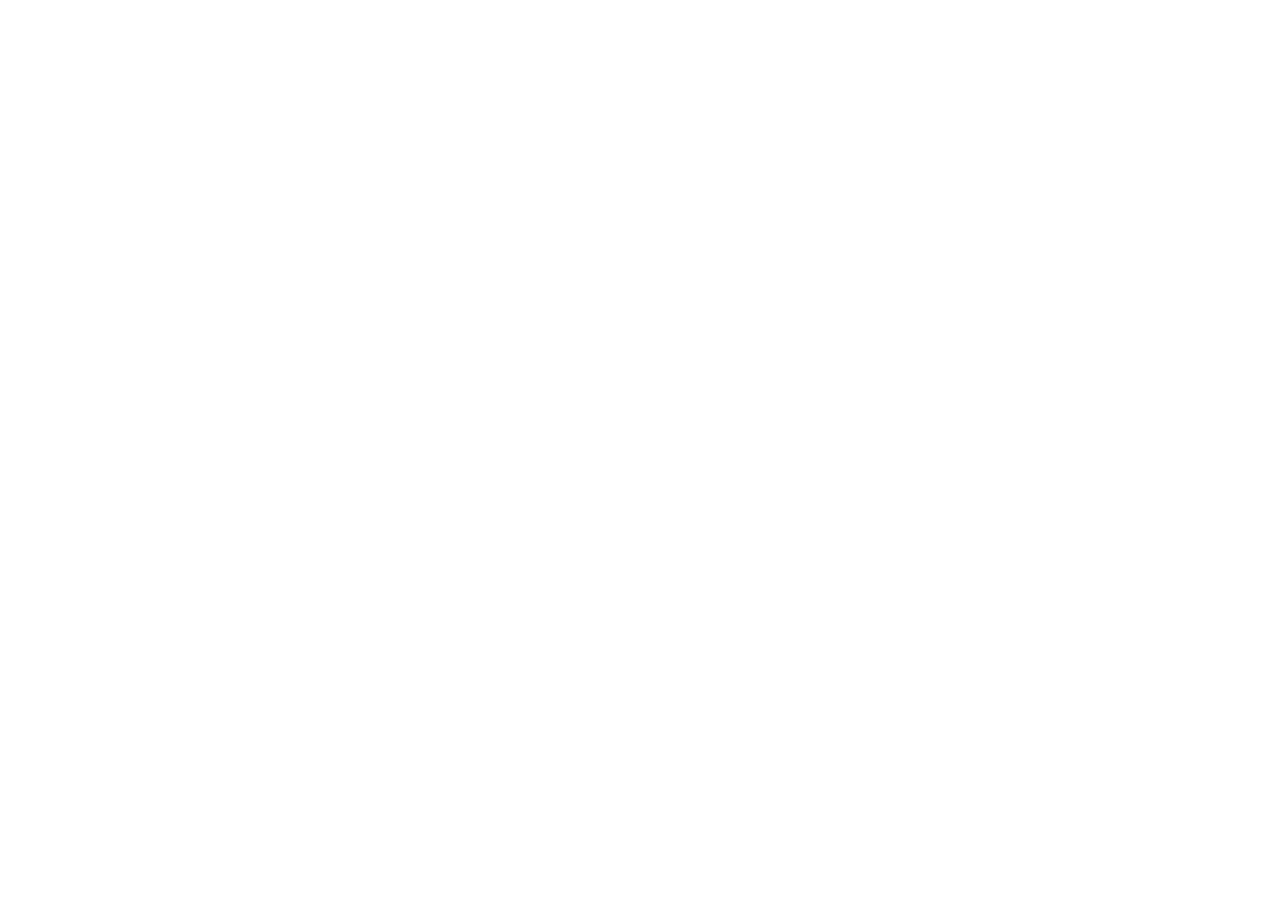
==== index.html @ a967a32e "criei a pagina principal" ====
<!DOCTYPE html>
<html lang="pt-br">
<head>
    <meta charset="UTF-8">
    <meta name="viewport" content="width=device-width, initial-scale=1.0">
    <title>Projetos redes sociais</title>
</head>
<body>
    
</body>
</html>
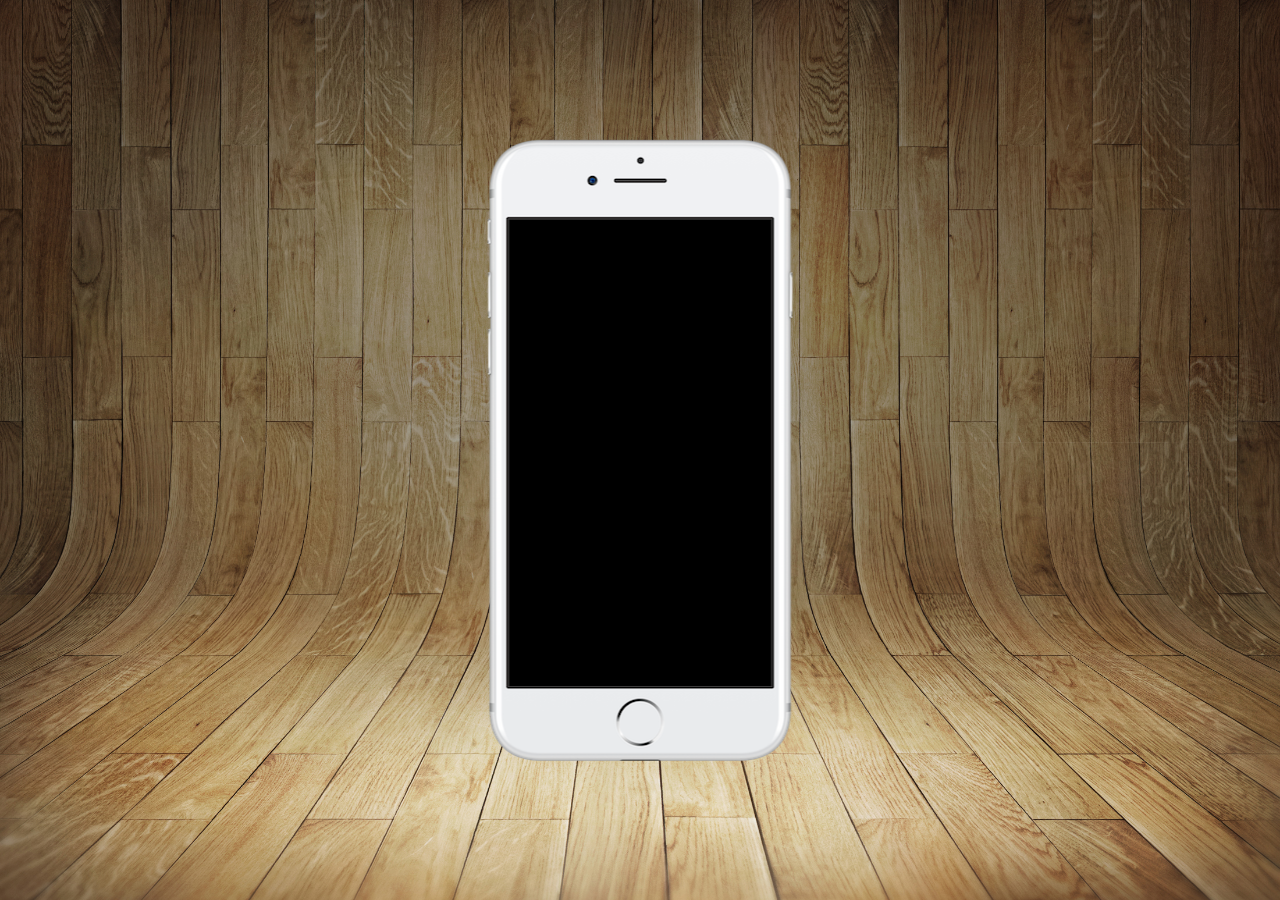
==== commit a5be93aa: "atualização projeto redes sociais" ====
--- a/index.html
+++ b/index.html
@@ -3,9 +3,18 @@
 <head>
     <meta charset="UTF-8">
     <meta name="viewport" content="width=device-width, initial-scale=1.0">
-    <title>Projetos redes sociais</title>
+    <link rel="shortcut icon" href="favicon.ico" type="image/x-icon">
+    <link rel="stylesheet" href="estilos/style.css">
+    <title>Projeto redes sociais</title>
 </head>
 <body>
-    
+    <main>
+        <section id="telefone">
+
+        </section>
+        <section id="redes">
+
+        </section>
+    </main>
 </body>
 </html>
--- a/estilos/style.css
+++ b/estilos/style.css
@@ -0,0 +1,37 @@
+@charset "UTF-8";
+
+* {
+    margin: 0px;
+    padding: 0px;
+    font-family: Arial, Helvetica, sans-serif;
+}
+
+html, body{
+    height: 100vh;
+    width: 100vw;
+    background-color: black;
+}
+
+main{
+    height: 100vh;
+    position: relative;
+}
+
+body{
+    background: url('../imagens/fundo-madeira.jpg') no-repeat top center;
+    background-size: cover;
+}
+
+section#telefone{
+    position: absolute;
+    top: 50%;
+    left: 50%;
+    transform: translate(-50%, -50%);
+    width: 311px;
+    
+    height: 80vh;
+    background-size: contain;
+    background-position: center;
+    background-image: url('../imagens/frame-iphone.png');
+    background-repeat: no-repeat;
+}
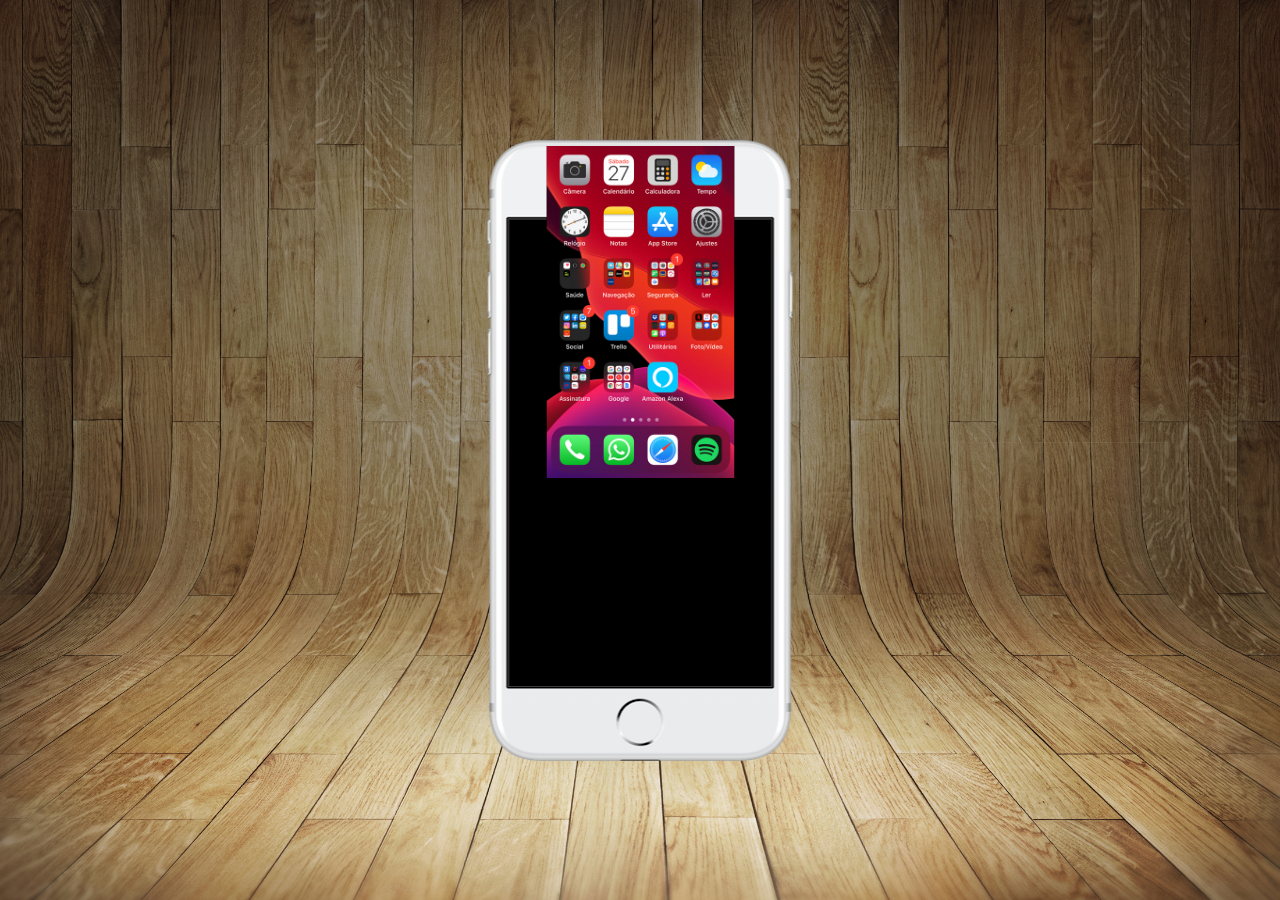
==== commit e504bb56: "criei a tela home" ====
--- a/index.html
+++ b/index.html
@@ -10,7 +10,7 @@
 <body>
     <main>
         <section id="telefone">
-
+            <iframe src="home.html" name="home" id="home"  frameborder="0"></iframe>
         </section>
         <section id="redes">
 
--- a/estilos/style.css
+++ b/estilos/style.css
@@ -34,4 +34,12 @@
     background-position: center;
     background-image: url('../imagens/frame-iphone.png');
     background-repeat: no-repeat;
+}
+
+iframe#home{
+    position: relative;
+    top: 56px;
+    left: 62px;
+    width: 188px;
+    height: 332px;
 }
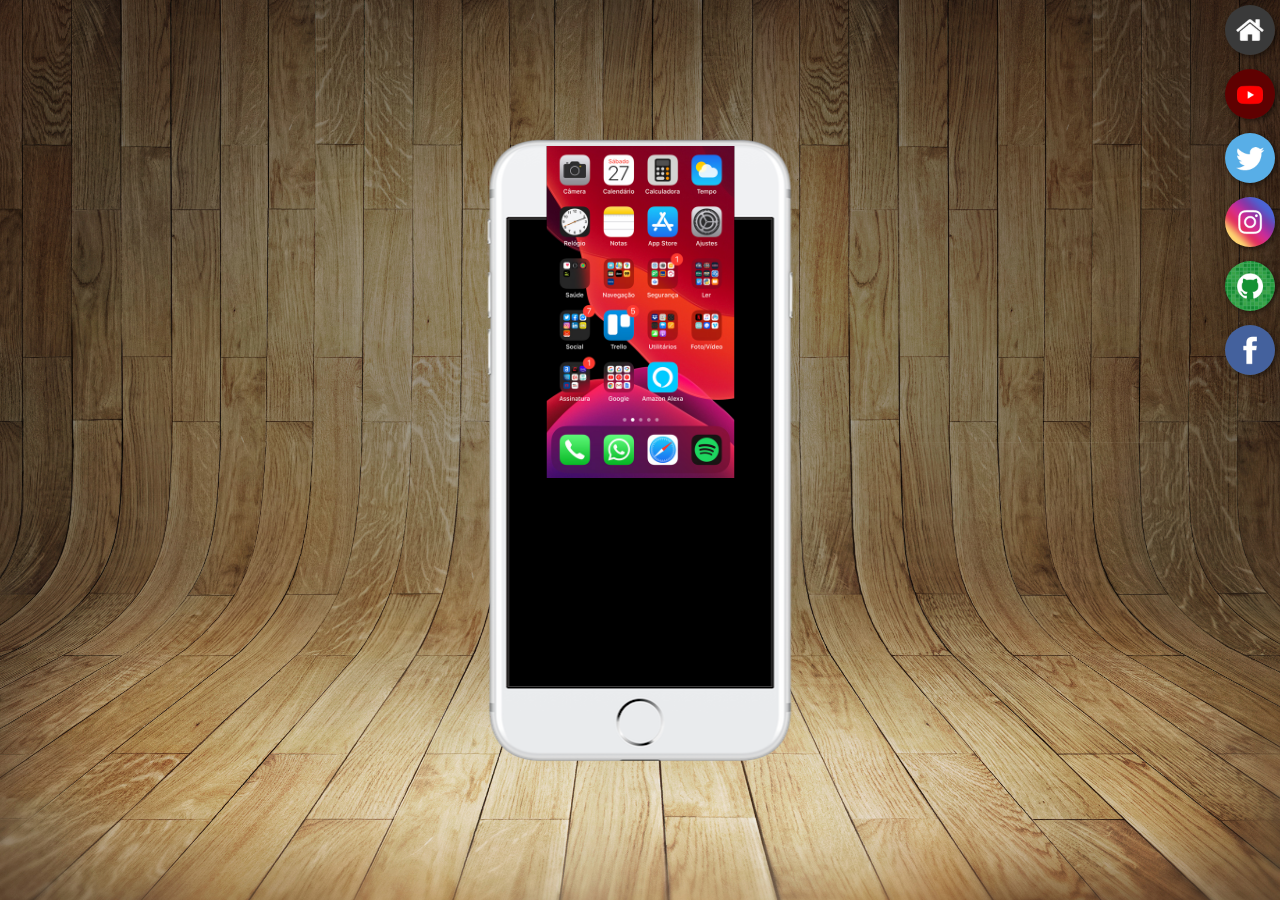
==== commit 30e6d746: "criação de botões para o projeto" ====
--- a/index.html
+++ b/index.html
@@ -8,12 +8,20 @@
     <title>Projeto redes sociais</title>
 </head>
 <body>
-    <main>
+    <main> 
         <section id="telefone">
-            <iframe src="home.html" name="home" id="home"  frameborder="0"></iframe>
+            <iframe src="home.html" name="home" id="home"  frameborder="0">
+                Seu navegador não é compátivel.
+            </iframe>
         </section>
         <section id="redes">
-
+            <a href="#"><img src="imagens/logo-home.jpg" alt="Home"></a> <br>
+            <a href="#"><img src="imagens/logo-youtube.jpg" alt="youtube"></a> <br>
+            <a href="#"><img src="imagens/logo-twitter.jpg" alt="Twitter"></a> <br>
+            <a href="#"><img src="imagens/logo-instagram.jpg" alt="Instagram"></a> <br>
+            <a href="#"><img src="imagens/logo-github.jpg" alt="Github"></a> <br>
+            <a href="#"><img src="imagens/logo-facebook.jpg" alt="Facebook"></a> <br>
+            
         </section>
     </main>
 </body>
--- a/estilos/style.css
+++ b/estilos/style.css
@@ -42,4 +42,24 @@
     left: 62px;
     width: 188px;
     height: 332px;
+}
+
+section#redes {
+    text-align: right;
+}
+
+section#redes img{
+    width: 50px;
+    margin: 5px;
+    border-radius: 50%;
+    box-shadow: 2px 2px 5px rgba(0, 0, 0, 0.457);
+    
+}
+
+section#redes img:hover{
+    border: 1px solid rgba(255, 255, 255, 0.492);
+    box-sizing: border-box;
+    transform: translate(-3px, -3px);
+    transition: transform 0.3s;
+    box-shadow: 3px 3px 5px rgba(0, 0, 0, 0.492);
 }
